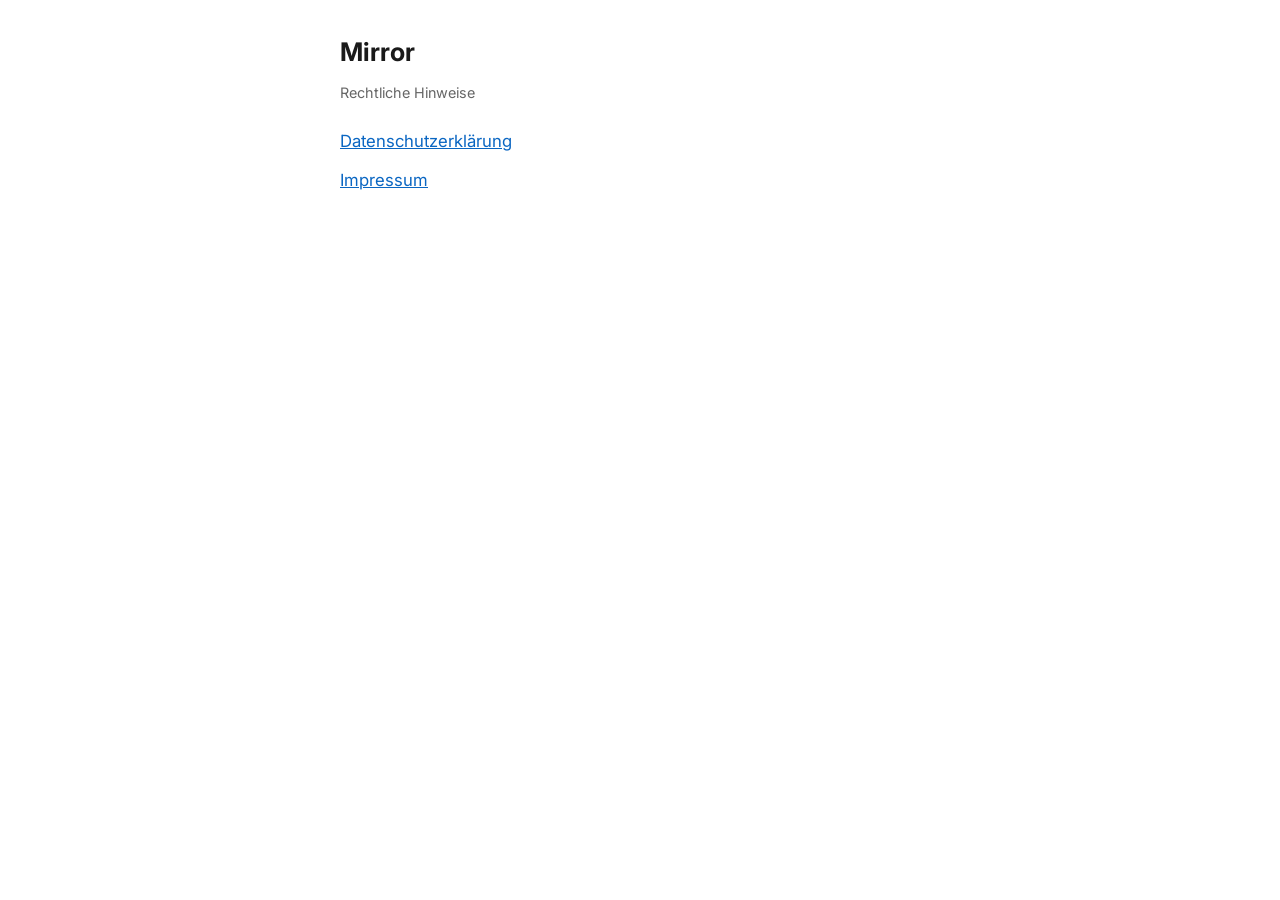
==== index.html @ 430c2a7f "Datenschutzerklärung und Impressum veröffentlichen Co-Authored-By: Claude Sonnet 5 <noreply@anthropi" ====
<!DOCTYPE html>
<html lang="de">
<head>
<meta charset="UTF-8">
<meta name="viewport" content="width=device-width, initial-scale=1">
<title>Mirror — Rechtliches</title>
<link rel="preconnect" href="https://fonts.googleapis.com">
<link rel="preconnect" href="https://fonts.gstatic.com" crossorigin>
<link href="https://fonts.googleapis.com/css2?family=Inter:wght@400;600;700&display=swap" rel="stylesheet">
<link rel="stylesheet" href="style.css">
</head>
<body>
<main>
  <h1>Mirror</h1>
  <p class="meta">Rechtliche Hinweise</p>
  <ul class="index-links">
    <li><a href="datenschutz.html">Datenschutzerklärung</a></li>
    <li><a href="impressum.html">Impressum</a></li>
  </ul>
</main>
</body>
</html>
---- style.css ----
:root {
  --bg: #ffffff;
  --fg: #1a1a1a;
  --muted: #666666;
  --link: #0a66c2;
  --border: #e5e5e5;
}

@media (prefers-color-scheme: dark) {
  :root {
    --bg: #121212;
    --fg: #f0f0f0;
    --muted: #a0a0a0;
    --link: #6ab0f3;
    --border: #2a2a2a;
  }
}

* {
  box-sizing: border-box;
}

body {
  margin: 0;
  background: var(--bg);
  color: var(--fg);
  font-family: 'Inter', -apple-system, BlinkMacSystemFont, 'Segoe UI', sans-serif;
  line-height: 1.6;
  -webkit-font-smoothing: antialiased;
}

main {
  max-width: 640px;
  margin: 0 auto;
  padding: 32px 20px 64px;
}

h1 {
  font-size: 1.6rem;
  font-weight: 700;
  margin: 0 0 8px;
}

h2 {
  font-size: 1.15rem;
  font-weight: 600;
  margin: 32px 0 12px;
  border-top: 1px solid var(--border);
  padding-top: 24px;
}

h3 {
  font-size: 1rem;
  font-weight: 600;
  margin: 24px 0 8px;
}

p, li {
  font-size: 0.98rem;
}

.meta {
  color: var(--muted);
  font-size: 0.9rem;
  margin: 0 0 24px;
}

a {
  color: var(--link);
  text-decoration: underline;
}

ul {
  padding-left: 20px;
}

.index-links {
  list-style: none;
  padding: 0;
  margin-top: 24px;
}

.index-links li {
  margin-bottom: 12px;
}

.index-links a {
  display: inline-block;
  font-size: 1.05rem;
}

address {
  font-style: normal;
}
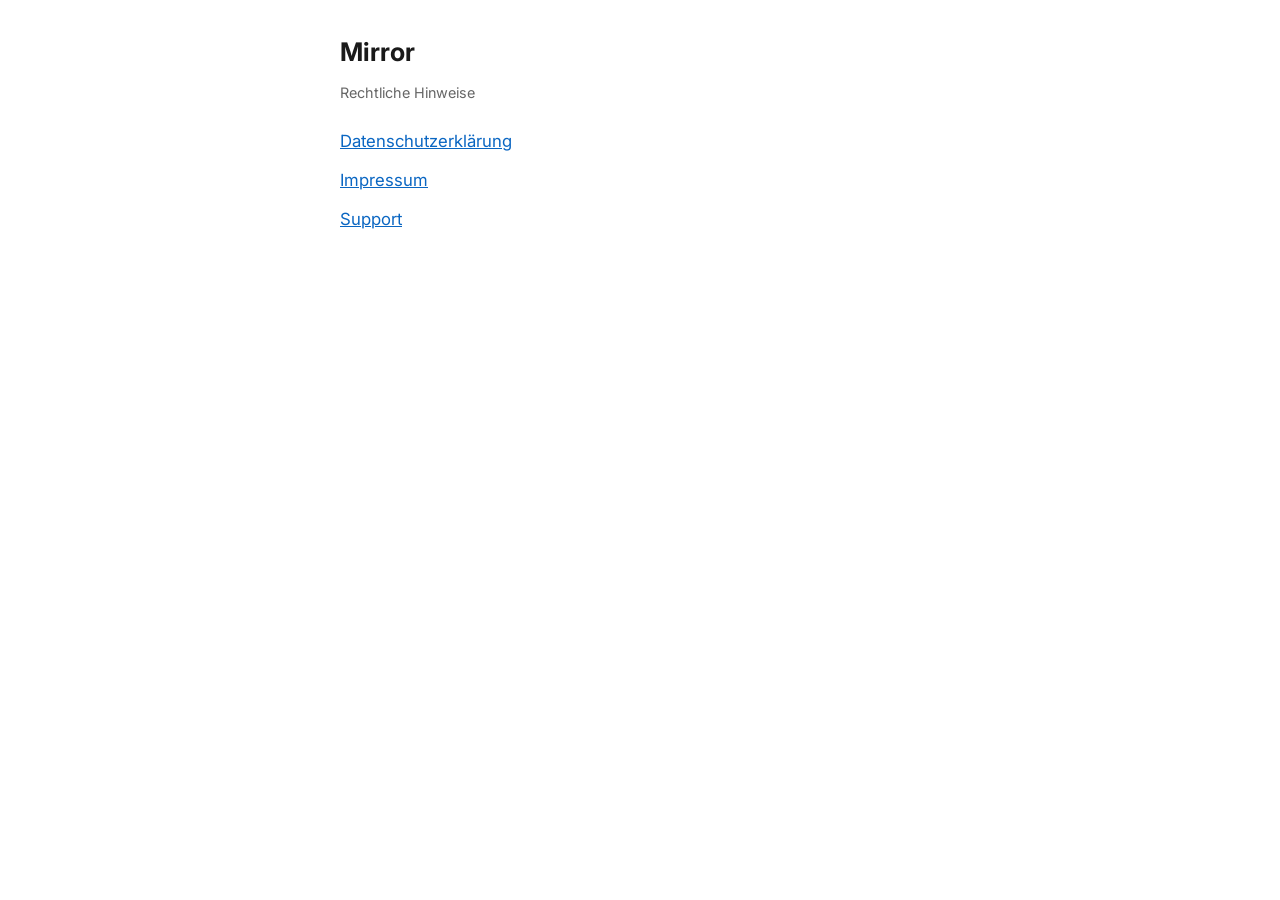
==== commit 9e8ace48: "Support-Seite ergänzt (DE/EN), von index.html verlinkt" ====
--- a/index.html
+++ b/index.html
@@ -16,6 +16,7 @@
   <ul class="index-links">
     <li><a href="datenschutz.html">Datenschutzerklärung</a></li>
     <li><a href="impressum.html">Impressum</a></li>
+    <li><a href="support.html">Support</a></li>
   </ul>
 </main>
 </body>
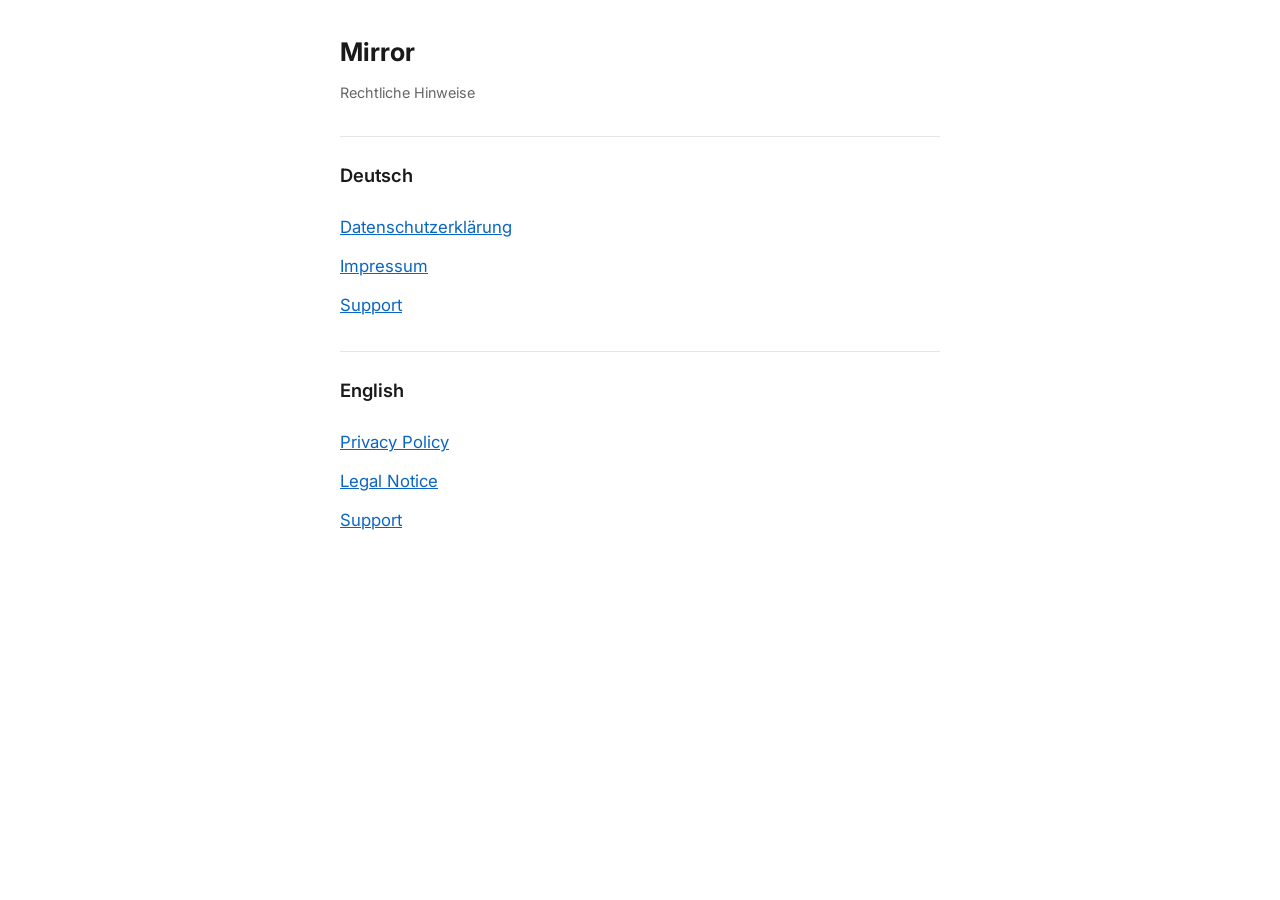
==== commit acf24032: "Englische Rechtstexte: Datenschutz und Impressum Co-Authored-By: Claude Sonnet 5 <noreply@anthropic." ====
--- a/index.html
+++ b/index.html
@@ -13,11 +13,20 @@
 <main>
   <h1>Mirror</h1>
   <p class="meta">Rechtliche Hinweise</p>
+
+  <h2>Deutsch</h2>
   <ul class="index-links">
     <li><a href="datenschutz.html">Datenschutzerklärung</a></li>
     <li><a href="impressum.html">Impressum</a></li>
     <li><a href="support.html">Support</a></li>
   </ul>
+
+  <h2>English</h2>
+  <ul class="index-links">
+    <li><a href="datenschutz-en.html">Privacy Policy</a></li>
+    <li><a href="impressum-en.html">Legal Notice</a></li>
+    <li><a href="support.html">Support</a></li>
+  </ul>
 </main>
 </body>
 </html>
--- a/style.css
+++ b/style.css
@@ -92,3 +92,9 @@
 address {
   font-style: normal;
 }
+
+.lang-switch {
+  text-align: right;
+  font-size: 0.9rem;
+  margin: 0 0 16px;
+}
